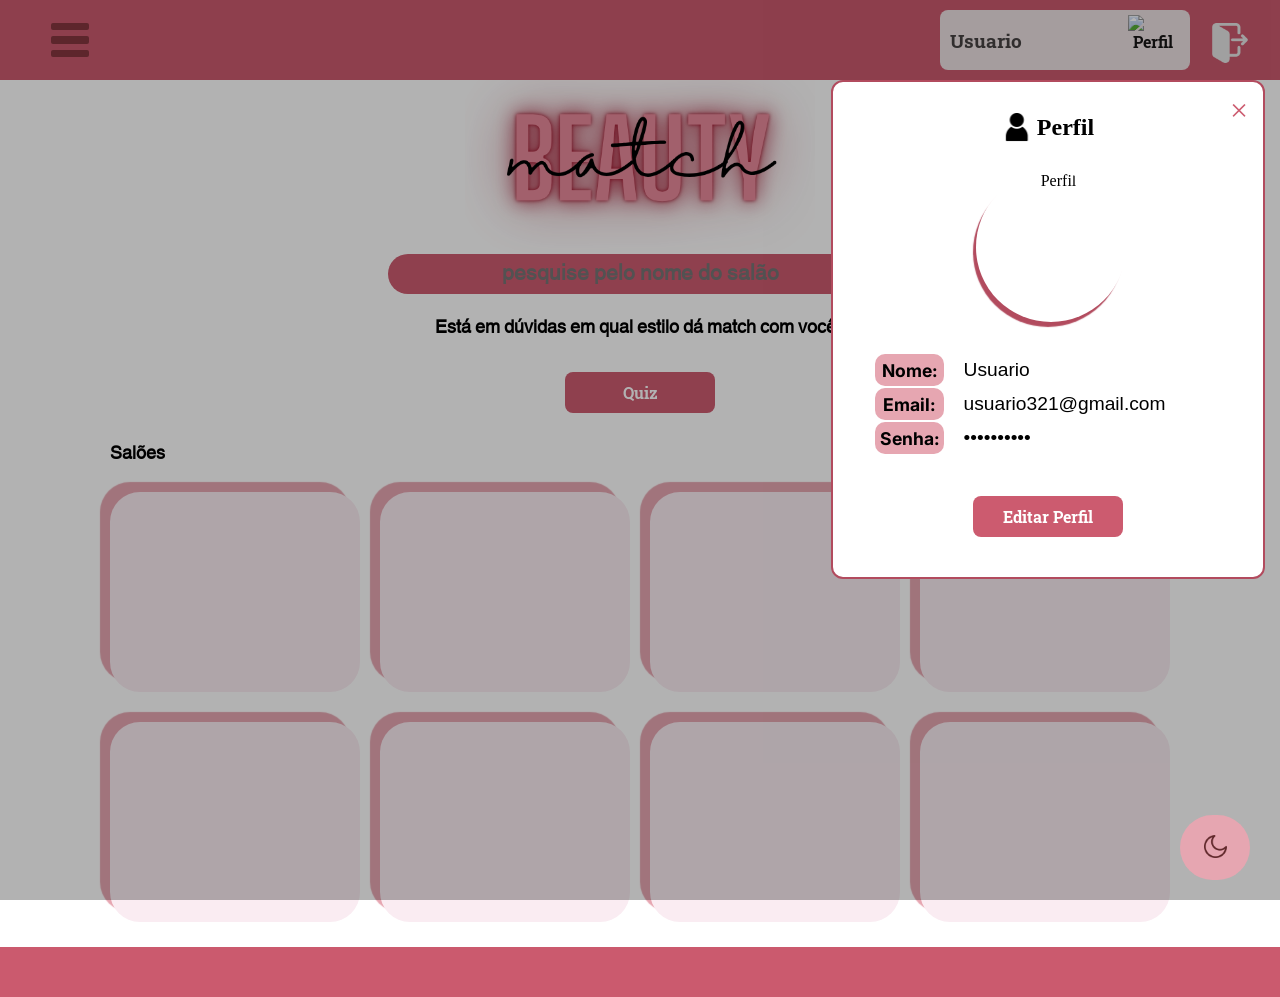
==== src/main/resources/static/index_logado.html @ 66d69ebe "Organizando hyperlinks" ====
<!DOCTYPE html>
<html lang="en">
<head>
    <meta charset="UTF-8">
    <meta name="viewport" content="width=device-width, initial-scale=1.0">
    <title>Beauty Match - Home</title>
    <link rel="stylesheet" href="css/main.css">
    <link rel="stylesheet" href="css/index.css">
    <link rel="stylesheet" href="css/index_logado.css">
    <link rel="stylesheet" href="css/darkmode.css">
    <link rel="preconnect" href="https://fonts.googleapis.com">
    <link rel="preconnect" href="https://fonts.gstatic.com" crossorigin>
    <link href="https://fonts.googleapis.com/css2?family=Inter:ital,opsz,wght@0,14..32,100..900;1,14..32,100..900&family=Roboto+Slab:wght@100..900&display=swap" rel="stylesheet">
</head>
<body>
    <!--NAVBAR-->
    <nav>
        <div class="menu-icon" id="menu-icon">
            <div class="bar"></div>
            <div class="bar"></div>
            <div class="bar"></div>
        </div>
        <div class="menu" id="menu">
            <ul>
                <li><a class="menu-botao" href="">Salões</a></li>
                <li><a class="menu-botao" href="">Agendamentos</a></li>
                <li><a class="menu-botao" href="pages/favoritos.html">Favoritos</a></li>
                <li><a class="menu-botao" href="">Historico</a></li>
                <li><a class="menu-botao" href="pages/quiz.html">Quiz</a></li>
                <li><a class="menu-botao" id="logout-botao" href="">LOG OUT</a></li>
            </ul>
        </div>
            <div class="button-container" id="button-index">
                <!-- Perfil do usuário Cadastrado-->
                <div class="perfil">
                    <a class="botao_logado" href="">
                        <input type="text" value="Usuario" readonly>
                        <img class="perfil-img" src="images/user.png" alt="Perfil">
                    </a>
                    <!-- Modal de perfil do usuário -->
                    <div id="modal-perfil" class="modal-perfil">
                        <div class="modal-conteudo">
                            <span class="fechar-modal" id="fechar-modal">&times;</span>
                            <div class="titulo-modal">
                                <img src="images/usuario.png">
                                <h2>Perfil</h2>
                            </div>
                            <div class="img-modal">
                                <img class="perfil-img" id="foto-perfil" src="images/user.png" alt="Perfil">
                            </div>
                            <div class="dados-modal">
                                <table>
                                <tr>
                                    <td class="label">Nome:</td>
                                    <td><input type="text" value="Usuario" readonly></td>
                                </tr>
                                <tr>
                                    <td class="label">Email:</td>
                                    <td><input type="email" value="usuario321@gmail.com" readonly></td>
                                </tr>
                                <tr>
                                    <td class="label">Senha:</td>
                                    <td><input type="password" value="usuario123" readonly></td>
                                </tr>
                                </table>
                            </div>
                            <button id="editar-perfil">Editar Perfil</button>
                        </div>
                    </div>
                    <a href=""><img class="logout-img" src="images/logout.png"></a>
                </div>
            </div>
    </nav>

    <!--MAIN-->
    <main>
        <div class="container">
            <img src="images/logo.png" alt="Beauty Match Logo" class="logo">
            <input type="text" class="search-bar" placeholder="pesquise pelo nome do salão">
            <p>Está em dúvidas em qual estilo dá match com você?</p>
            <a class="botao" href="pages/quiz.html">Quiz</a>
        </div>
        
        <div class="topico">
            <p>Salões</p>
        </div>
        <div class="container" id="carrossel-container">
            <div class="card"></div>
            <div class="card"></div>
            <div class="card"></div>
            <div class="card"></div>
        </div>
        <div class="container" id="carrossel-container">
            <div class="card"></div>
            <div class="card"></div>
            <div class="card"></div>
            <div class="card"></div>
        </div>
    </main>
    
    <a class="botao" id="darkmode-botao" href=""><div class="darkmode"><img src="images/dark.png"></div></a>
    <!--FOOTER-->
    <footer></footer>

    <!--SCRIPT JS-->
    <script src="js/darkmode.js"></script>
    <script src="js/menu_navbar.js"></script>
    <script src="js/perfil_usuario.js"></script>
</body>
</html>
---- src/main/resources/static/css/main.css ----
body { 
    margin: 0;
    padding: 0;
}

@font-face {
    font-family: HelveticaWorld;
    src: url(../fonts/HelveticaWorld-Regular.ttf);
}
/*Navbar*/
nav {
    width: 100%;
    height: 80px;
    display: flex;
    align-items: center;
    justify-content: space-between;
    position: fixed;
    z-index: 1000;
    padding: 0 50px;
    background-color: #CB5A6E;
}
/*Icone Menu do Navbar*/
nav .menu-icon {
    width: 40px;
    height: 40px;
    display: flex;
    flex-direction: column;
    justify-content: center;
    align-items: center;
    cursor: pointer;
    z-index: 1001;
}
.menu-icon {
    display: flex;
    flex-direction: column;
    justify-content: center;
    align-items: center;
    width: 40px;
    height: 40px;
    cursor: pointer;
}
.menu-icon .bar{
    width: 38px;
    height: 10px;
    background-color: #85373F;
    margin: 3px 0;
    border-radius: 2px;
    transition: transform 0.3s;
}
.menu-icon.active .bar {
    box-shadow: -15px 0px 1px #dda0ac;
    transform: translateX(10px);
    transition: box-shadow 0.2s, transform 0.3s;
}

/*Icone Home do Navbar*/
nav .home-icon img {
    width: 40px;
    height: 40px;
    opacity: 0.6;
}
nav .home-icon img:hover {
    width: 43px;
    height: 45px;
    cursor: pointer;
    opacity: 0.7;
}

/*Menu do Navbar*/
nav .menu { 
    display: none;
    position: fixed;
    top: 80px;
    left: 0;
    width: 250px;
    background-color: #E6A6B1;
    height: 100%;
    padding: 10px;
    font-size: 1.3em;
    z-index: 900;
    transition: opacity 0.3s;
}
nav .menu ul {
    list-style: none;
    padding: 0;
}
nav .menu ul li {
    margin: 10px 0;
}
nav .menu ul li a {    
    display: flex;
    justify-content: center;
    font-family: HelveticaWorld, sans-serif;
    text-decoration: none;
    text-align: center;
    font-size: 1em;
    font-weight: 900;
    padding: 5px;
    color: #CC5B6F;
    background-color: white;
    border-radius: 35px;
}  
nav .menu ul li a:hover {
    color: white;
    background-color: #CB5A6E;
    transition: background-color 0.3s ease;
}
#logout-botao{
    color: white;
    background-color: #85373F;
    font-weight: bolder;
    font-size: 0.8em;
    padding: 10px;
}
#logout-botao:hover{
    color: white;
    background-color: #CB5A6E;
    transition: background-color 0.3s ease;
}
nav .menu li img{
    width: 50px;
    height: 50px;
    margin-right: 10px;
    vertical-align: middle;
}

.botao{
    width: 150px;
    background-color: #cc5b6f;
    color: rgba(0, 0, 0, 0.7);
    font-family: 'Roboto Slab', sans-serif;
    font-size: 1em;
    font-weight: bold;
    padding: 10px 0px;
    border-radius: 8px;
    text-align: center;
    text-decoration: none;
    display: inline-block;
    margin: 10px 0px;
    border: none;

} .botao:hover{
    cursor: pointer;
    background-color: #b24b5e;
    font-size: 1.1em;
    box-shadow: 0 5px 10px #E6A6B1;
} 

#button-index{
    margin: 0px 80px;
}
#button-index .botao{
    width: 150px;
    background-color: #E6A6B1;
    margin: 0px 10px;
} #button-index .botao:hover{
    background-color: #ffffff;
    color: #cc5b6f;
    font-size: 1.1em;
    box-shadow: 0 5px 10px #E6A6B1;
}

#darkmode-botao{
    width: 70px;
    height: 45px;
    background-color: #E6A6B1;
    color: rgba(0, 0, 0, 0.7);
    border-radius: 100px;
    display: inline-block;
    margin: 10px 0px;
    border: none;
    z-index: 1000;
    position: fixed;
    right: 30px;
    bottom: 10px;
}
.darkmode img {
    padding: 10px;
    width: 23px;
    height: 23px;
    filter: invert(18%) sepia(32%) saturate(1172%) hue-rotate(308deg) brightness(92%) contrast(92%);
}

/*Main*/
main{
    display: flex;
    justify-content: center;
    align-items: center;
    min-height: 100vh;
}

/*Footer*/
footer{
    width: 100%;
    height: 50px;
    background-color: #CB5A6E;
}


/*Darkmode*/
body.dark-mode {
  background-color: #313131;
  color: white;
  transition: 0.3s;
}

body.dark-mode nav{
  background-color: #632b36;
}

body.dark-mode nav .home-icon img {
  opacity: 0.8;
}

body.dark-mode #button-index .botao{
    background-color: #884b55;
    color: white;
}

body.dark-mode #button-index .botao:hover{
    box-shadow: 0 5px 10px #4e222a;
    color: #4e222a;
}

body.dark-mode .darkmode img{
    filter: invert(1);
}
body.dark-mode .menu-icon .bar{
  background-color: #ffffff;
}

body.dark-mode 
.menu-icon.active .bar {
    box-shadow: -15px 0px 1px #E6A6B1;
}
---- src/main/resources/static/css/index.css ----
main{
    flex-direction: column;
}
.topico{
    display: flex;
    width: 1100px;;
}
.topico p{
    padding: 0 0 0 20px;
}

.container{
    width: 500px;
    height: 350px;
    border-radius: 20px;
    display: flex;
    flex-direction: column;
    align-items: center;
    justify-content: center;
    text-align: center;
    margin-top: 70px;
}
.container input {
    width: 100%;
    height: 200px;
    border: none;
    border-radius: 30px;
    text-align: center;
    font-family: HelveticaWorld;
    font-weight: bold;
    font-size: 1.3rem;
    background-color: #CC5B6F;
    color: white;
}
.container input:hover{
    cursor: pointer;
    box-shadow: 0 3px 10px #E6A6B1;
}
.botao{
    color: white;
}
.botao:hover{
    font-size: 1em;
}

.container img{
    width: 350px;
    height: 200px;
}

.container p, .topico p {
    font-family: HelveticaWorld;
    font-size: 1.1rem;
    font-weight: bold;
}

#carrossel-container{
    margin: 0 0 20px 0;
    width: 1100px;
    height: 210px;
    flex-direction: row;
}

.card {
    min-width: 250px;
    min-height: 200px;
    margin: 10px 10px 10px 10px;
    border-radius: 30px;
    box-shadow: -10px -10px 1px #E6A6B1;
    background-color: #FAECF2;
}

.card:hover, .botao:hover, .container input:hover{
    cursor: pointer;
    transform: scale(1.03);
    transition: all 0.2s;
}
---- src/main/resources/static/css/index_logado.css ----
/*Logado*/


nav .perfil {
    display: flex;
    align-items: center;
    justify-content: center;
}

nav .botao_logado{
    width: 250px;
    height: 40px;
    background-color: #f1ebebee;
    color: rgba(0, 0, 0, 0.9);
    font-family: 'Roboto Slab', sans-serif;
    font-size: 1em;
    font-weight: bold;
    padding: 10px 0px;
    border-radius: 8px;
    text-align: center;
    text-decoration: none;
    display: inline-block;
    margin: 10px 0px;
    border: none;
    display: flex;
    align-items: center;
    justify-content: left;
    

} nav .botao_logado:hover{
    cursor: pointer;
    background-color: #fffefe;
    transform: scale(1.03);
    transition: all 0.2s;
} 

nav .botao_logado input {
    width: 65%;
    height: 30px;
    background-color: transparent;
    color: rgba(0, 0, 0, 0.7);
    font-family: 'Roboto Slab', sans-serif;
    font-size: 1.2em;
    font-weight: bold;
    outline: none;
    border: none;
    padding: 0 10px;
}

nav .perfil img.logout-img {
    width: 40px;
    height: 40px;
    filter: invert(0.9);
    margin: 10px 0 0 20px;
} 

nav .perfil img.perfil-img {
    filter: none;
    width: 50px;
    height: 50px;
    margin-left: 5px;
}

nav .perfil img.perfil-img:hover {
    transform: scale(1.03);
    transition: all 0.2s;
}

nav .perfil img.logout-img:hover {
    transform: scale(1.09);
    transition: all 0.2s;
    filter: invert(1);
}

/* Modal de perfil */
.modal-perfil {
    display: none;
    position: fixed;
    z-index: 2000;
    top: 0;
    left: 0;
    width: 100vw;
    height: 100vh;
    background: rgba(0,0,0,0.3); 
    display: flex;
    justify-content: flex-end; 
    align-items: flex-start;   
    text-align: center;
}

.fechar-modal {
    position: absolute;
    top: 10px; right: 15px;
    font-size: 2em;
    color: #cc5b6f;
    cursor: pointer;
}

.modal-perfil .modal-conteudo {
    padding: 30px 40px;
    min-width: 320px;
    position: relative;
    margin: 80px 15px 0 0;
    color: black ;
    background: #fff;
    border: 2px solid #B24B5E;
    border-radius: 12px;
}

.modal-conteudo .titulo-modal {
    display: flex;
    align-items: center;
    justify-content: center;
    margin: 0 50px 30px 0;
} 

.titulo-modal h2 {
    font-size: 1.5em;
    margin: 0;
    padding: 0;
    /*color: #B24B5E;*/
    color: black;
}

.titulo-modal img{
    width: 30px;
    height: 30px;
    margin: 0 5px 0 50px;
} 

.img-modal{
    display: flex;
    align-items: center;
    justify-content: center;
}

.img-modal #foto-perfil{
    width: 150px;
    height: 150px;
    border-radius: 80px;
    box-shadow: -3px 5px 1px #B24B5E;
}

.dados-modal table{
    width: 350px;
    margin: 30px 0;
}

.dados-modal tr:hover{
    cursor: pointer;
    transform: scale(1.02);
    transition: all 0.2s;
}
.dados-modal .label{
    text-align: center;
    font-size: 1.1em;
    background-color: #E6A6B1;
    color: black;
    font-weight: bold;
    border-radius: 10px;
    height: 30px;
    font-family: 'Inter', sans-serif;
}

.dados-modal input{
    font-size: 1.2em;
    border: none;
    outline: none;
    text-align: left;
    background-color: transparent;
}

#editar-perfil{
    width: 150px;
    background-color: #cc5b6f;
    color: white;
    font-family: 'Roboto Slab', sans-serif;
    font-size: 1em;
    font-weight: bold;
    padding: 10px 0px;
    border-radius: 8px;
    text-align: center;
    text-decoration: none;
    display: inline-block;
    margin: 10px 0px;
    border: none;
}

#editar-perfil:hover{
    cursor: pointer;
    background-color: #B24B5E;
    transform: scale(1.04);
    transition: all 0.2s;
}
---- src/main/resources/static/css/darkmode.css ----
body.dark-mode nav{
  background-color: #632b36;
}

body.dark-mode {
  background-color: #313131;
  color: white;
  transition: 0.3s;
}

body.dark-mode nav .home-icon img {
  opacity: 0.8;
}

body.dark-mode .menu-icon .bar{
  background-color: #ffffff;
}

body.dark-mode .menu-icon.active .bar {
    box-shadow: -15px 0px 1px #E6A6B1;
}

body.dark-mode #editar-perfil{
  background-color: #833a48;
  color: white;
}

body.dark-mode #button-index .botao{
  background-color: #E6A6B1;
  color: white;
}

body.dark-mode #button-index .botao:hover{
    box-shadow: 0 5px 10px #4e222a;
    color: #ffffff;
}

body.dark-mode .darkmode img{
    filter: invert(1);
}

body.dark-mode footer {
  background-color: #632b36;
}

/*Index_lodago*/
body.dark-mode .modal-perfil .modal-conteudo {
  background-color: #313131;
  color: white;
  border: 2px solid #632b36;
}


body.dark-mode .dados-modal input{
  color: white;
}

body.dark-mode .dados-modal .label{
  background-color: #884b55; 
  color: white;
}

body.dark-mode .titulo-modal h2{
    filter: invert(1);
}
body.dark-mode .titulo-modal img{
    filter: invert(1);
}
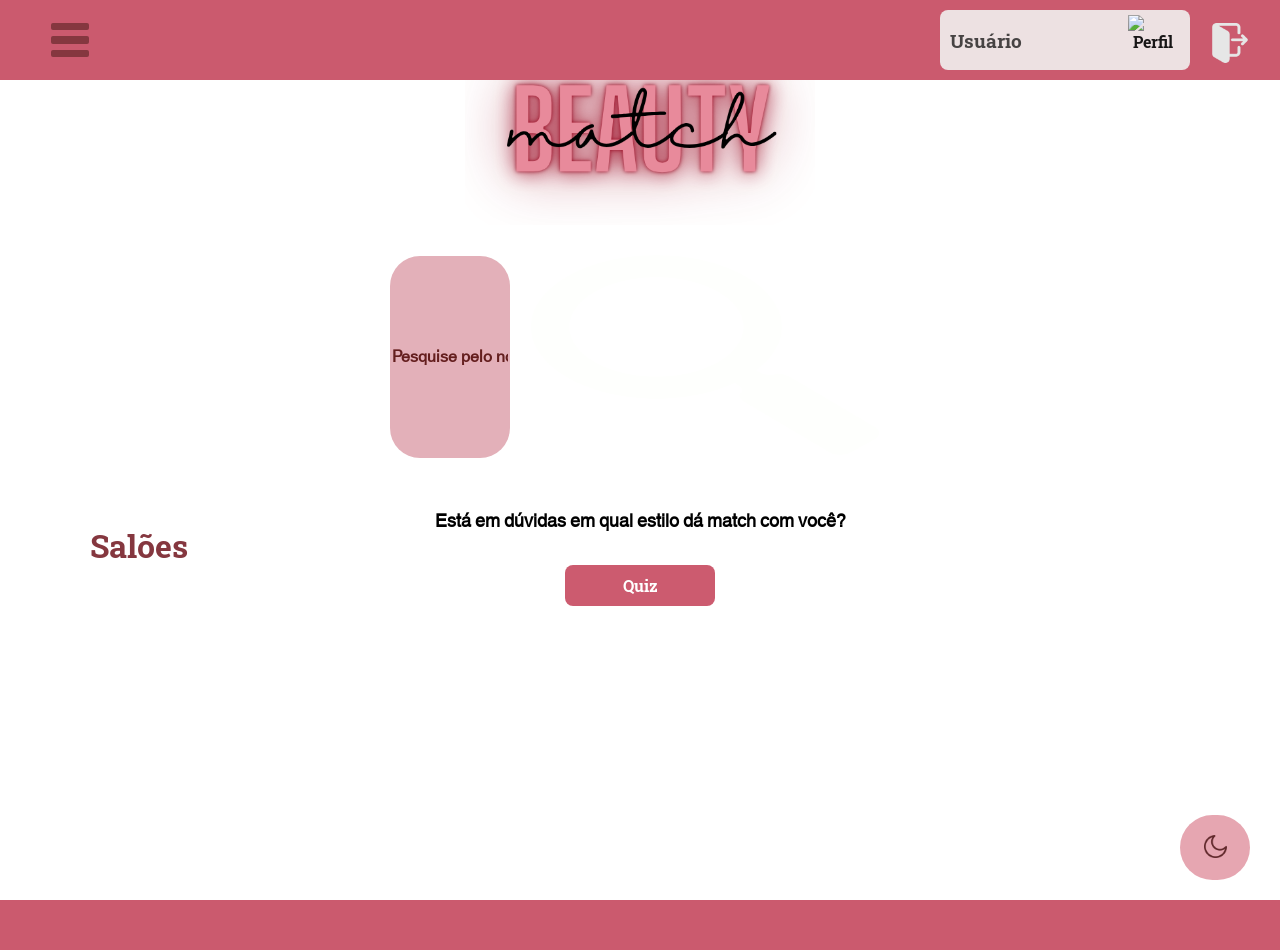
==== commit e8167916: "integração do front-end do cadastro com a API." ====
--- a/src/main/resources/static/index_logado.html
+++ b/src/main/resources/static/index_logado.html
@@ -22,79 +22,78 @@
         </div>
         <div class="menu" id="menu">
             <ul>
-                <li><a class="menu-botao" href="">Salões</a></li>
-                <li><a class="menu-botao" href="">Agendamentos</a></li>
+                <li><a class="menu-botao" href="#saloes">Salões</a></li>
+                <li><a class="menu-botao" href="#agendamentos">Agendamentos</a></li>
                 <li><a class="menu-botao" href="pages/favoritos.html">Favoritos</a></li>
-                <li><a class="menu-botao" href="">Historico</a></li>
+                <li><a class="menu-botao" href="#historico">Histórico</a></li>
                 <li><a class="menu-botao" href="pages/quiz.html">Quiz</a></li>
-                <li><a class="menu-botao" id="logout-botao" href="">LOG OUT</a></li>
+                <li><a class="menu-botao" id="logout-botao" href="#" onclick="authService.logout()">LOG OUT</a></li>
             </ul>
         </div>
-            <div class="button-container" id="button-index">
-                <!-- Perfil do usuário Cadastrado-->
-                <div class="perfil">
-                    <a class="botao_logado" href="">
-                        <input type="text" value="Usuario" readonly>
-                        <img class="perfil-img" src="images/user.png" alt="Perfil">
-                    </a>
-                    <!-- Modal de perfil do usuário -->
-                    <div id="modal-perfil" class="modal-perfil">
-                        <div class="modal-conteudo">
-                            <span class="fechar-modal" id="fechar-modal">&times;</span>
-                            <div class="titulo-modal">
-                                <img src="images/usuario.png">
-                                <h2>Perfil</h2>
-                            </div>
-                            <div class="img-modal">
-                                <img class="perfil-img" id="foto-perfil" src="images/user.png" alt="Perfil">
-                            </div>
-                            <div class="dados-modal">
-                                <table>
-                                <tr>
-                                    <td class="label">Nome:</td>
-                                    <td><input type="text" value="Usuario" readonly></td>
-                                </tr>
-                                <tr>
-                                    <td class="label">Email:</td>
-                                    <td><input type="email" value="usuario321@gmail.com" readonly></td>
-                                </tr>
-                                <tr>
-                                    <td class="label">Senha:</td>
-                                    <td><input type="password" value="usuario123" readonly></td>
-                                </tr>
-                                </table>
-                            </div>
-                            <button id="editar-perfil">Editar Perfil</button>
+        <div class="button-container" id="button-index">
+            <!-- Perfil do usuário Cadastrado-->
+            <div class="perfil">
+                <a class="botao_logado" href="#" onclick="abrirModalPerfil()">
+                    <input type="text" id="username-display" value="Usuário" readonly>
+                    <img class="perfil-img" src="images/user.png" alt="Perfil">
+                </a>
+                <!-- Modal de perfil do usuário -->
+                <div id="modal-perfil" class="modal-perfil">
+                    <div class="modal-conteudo">
+                        <span class="fechar-modal" id="fechar-modal" onclick="fecharModalPerfil()">&times;</span>
+                        <div class="titulo-modal">
+                            <img src="images/usuario.png">
+                            <h2>Perfil</h2>
                         </div>
+                        <div class="img-modal">
+                            <img class="perfil-img" id="foto-perfil" src="images/user.png" alt="Perfil">
+                        </div>
+                        <div class="dados-modal">
+                            <table>
+                            <tr>
+                                <td class="label">Nome:</td>
+                                <td><input type="text" id="nome-perfil" value="Usuário" readonly></td>
+                            </tr>
+                            <tr>
+                                <td class="label">Email:</td>
+                                <td><input type="email" id="email-perfil" value="usuario@email.com" readonly></td>
+                            </tr>
+                            <tr>
+                                <td class="label">Usuário:</td>
+                                <td><input type="text" id="username-perfil" value="usuario" readonly></td>
+                            </tr>
+                            </table>
+                        </div>
+                        <button id="editar-perfil" onclick="editarPerfil()">Editar Perfil</button>
+                        <button id="salvar-perfil" onclick="salvarPerfil()" style="display: none;">Salvar</button>
+                        <button id="cancelar-perfil" onclick="cancelarEdicao()" style="display: none;">Cancelar</button>
                     </div>
-                    <a href=""><img class="logout-img" src="images/logout.png"></a>
                 </div>
+                <a href="#" onclick="authService.logout()"><img class="logout-img" src="images/logout.png"></a>
             </div>
+        </div>
     </nav>
 
     <!--MAIN-->
     <main>
         <div class="container">
             <img src="images/logo.png" alt="Beauty Match Logo" class="logo">
-            <input type="text" class="search-bar" placeholder="pesquise pelo nome do salão">
+            <div class="search-container">
+                <input type="text" class="search-bar" id="searchBar" placeholder="Pesquise pelo nome do salão">
+                <button class="search-button" onclick="realizarBusca()">
+                    <img src="images/pesquisa-de-lupa.png" alt="Buscar" class="search-icon">
+                </button>
+            </div>
             <p>Está em dúvidas em qual estilo dá match com você?</p>
             <a class="botao" href="pages/quiz.html">Quiz</a>
         </div>
         
         <div class="topico">
-            <p>Salões</p>
-        </div>
+            <h1>Salões</h1>
+        </div>
+        
         <div class="container" id="carrossel-container">
-            <div class="card"></div>
-            <div class="card"></div>
-            <div class="card"></div>
-            <div class="card"></div>
-        </div>
-        <div class="container" id="carrossel-container">
-            <div class="card"></div>
-            <div class="card"></div>
-            <div class="card"></div>
-            <div class="card"></div>
+            <!-- Salões serão carregados dinamicamente aqui -->
         </div>
     </main>
     
@@ -103,9 +102,248 @@
     <footer></footer>
 
     <!--SCRIPT JS-->
+    <script src="js/auth.js"></script>
+    <script src="js/saloes.js"></script>
+    <script src="js/agendamentos.js"></script>
     <script src="js/darkmode.js"></script>
     <script src="js/menu_navbar.js"></script>
-    <script src="js/perfil_usuario.js"></script>
+    <script>
+        // Verificar autenticação ao carregar a página
+        document.addEventListener('DOMContentLoaded', function() {
+            if (!authService.isAuthenticated()) {
+                window.location.href = '/pages/login.html';
+                return;
+            }
+            
+            // Carregar dados do usuário
+            carregarDadosUsuario();
+            
+            // Carregar salões
+            salaoUI.renderizarSaloes('carrossel-container');
+        });
+
+        // Carregar dados do usuário logado
+        function carregarDadosUsuario() {
+            const user = authService.getCurrentUser();
+            if (user) {
+                // Atualizar display do username
+                document.getElementById('username-display').value = user.username || 'Usuário';
+                document.getElementById('nome-perfil').value = user.nome || user.username || 'Usuário';
+                document.getElementById('email-perfil').value = user.email || 'usuario@email.com';
+                document.getElementById('username-perfil').value = user.username || 'usuario';
+            }
+        }
+
+        // Função para realizar busca
+        async function realizarBusca() {
+            const searchTerm = document.getElementById('searchBar').value.trim();
+            const container = document.getElementById('carrossel-container');
+            
+            if (!searchTerm) {
+                // Se não há termo de busca, mostrar todos os salões
+                await salaoUI.renderizarSaloes('carrossel-container');
+                return;
+            }
+            
+            try {
+                container.innerHTML = '<div class="loading">Buscando salões...</div>';
+                
+                const saloesFiltrados = await salaoUI.buscarSaloes(searchTerm);
+                
+                if (saloesFiltrados.length === 0) {
+                    container.innerHTML = '<div class="no-data">Nenhum salão encontrado para "' + searchTerm + '".</div>';
+                    return;
+                }
+                
+                const saloesHTML = saloesFiltrados.map(salao => salaoUI.criarCardSalao(salao)).join('');
+                container.innerHTML = saloesHTML;
+                
+            } catch (error) {
+                container.innerHTML = '<div class="error">Erro na busca. Tente novamente.</div>';
+                console.error('Erro na busca:', error);
+            }
+        }
+
+        // Busca em tempo real (debounced)
+        let searchTimeout;
+        document.getElementById('searchBar').addEventListener('input', function() {
+            clearTimeout(searchTimeout);
+            searchTimeout = setTimeout(realizarBusca, 500);
+        });
+
+        // Funções do modal de perfil
+        function abrirModalPerfil() {
+            document.getElementById('modal-perfil').style.display = 'block';
+        }
+
+        function fecharModalPerfil() {
+            document.getElementById('modal-perfil').style.display = 'none';
+        }
+
+        function editarPerfil() {
+            // Habilitar edição dos campos
+            document.getElementById('nome-perfil').readOnly = false;
+            document.getElementById('email-perfil').readOnly = false;
+            
+            // Mostrar botões de salvar/cancelar
+            document.getElementById('editar-perfil').style.display = 'none';
+            document.getElementById('salvar-perfil').style.display = 'inline-block';
+            document.getElementById('cancelar-perfil').style.display = 'inline-block';
+        }
+
+        function salvarPerfil() {
+            // Aqui você implementaria a lógica para salvar as alterações
+            alert('Funcionalidade de edição de perfil será implementada em breve!');
+            cancelarEdicao();
+        }
+
+        function cancelarEdicao() {
+            // Desabilitar edição dos campos
+            document.getElementById('nome-perfil').readOnly = true;
+            document.getElementById('email-perfil').readOnly = true;
+            
+            // Restaurar valores originais
+            carregarDadosUsuario();
+            
+            // Esconder botões de salvar/cancelar
+            document.getElementById('editar-perfil').style.display = 'inline-block';
+            document.getElementById('salvar-perfil').style.display = 'none';
+            document.getElementById('cancelar-perfil').style.display = 'none';
+        }
+
+        // Fechar modal quando clicar fora dele
+        window.onclick = function(event) {
+            const modal = document.getElementById('modal-perfil');
+            if (event.target === modal) {
+                fecharModalPerfil();
+            }
+        }
+    </script>
+    
+    <style>
+        .search-container {
+            display: flex;
+            align-items: center;
+            gap: 10px;
+            margin: 20px 0;
+        }
+        
+        .search-button {
+            background: none;
+            border: none;
+            cursor: pointer;
+            padding: 10px;
+            border-radius: 5px;
+            transition: background-color 0.3s;
+        }
+        
+        .search-button:hover {
+            background-color: rgba(255, 255, 255, 0.1);
+        }
+        
+        .search-icon {
+            width: 20px;
+            height: 20px;
+            filter: invert(1);
+        }
+        
+        .loading, .no-data, .error {
+            text-align: center;
+            padding: 40px;
+            font-size: 18px;
+            color: #666;
+        }
+        
+        .error {
+            color: #d32f2f;
+        }
+        
+        .salao-card {
+            background: white;
+            border-radius: 10px;
+            box-shadow: 0 2px 10px rgba(0,0,0,0.1);
+            margin: 10px;
+            overflow: hidden;
+            transition: transform 0.3s, box-shadow 0.3s;
+        }
+        
+        .salao-card:hover {
+            transform: translateY(-5px);
+            box-shadow: 0 5px 20px rgba(0,0,0,0.15);
+        }
+        
+        .card-header {
+            padding: 15px;
+            background: linear-gradient(135deg, #667eea 0%, #764ba2 100%);
+            color: white;
+        }
+        
+        .card-header h3 {
+            margin: 0 0 10px 0;
+            font-size: 18px;
+        }
+        
+        .salao-rating {
+            display: flex;
+            align-items: center;
+            gap: 5px;
+        }
+        
+        .stars {
+            color: #ffd700;
+        }
+        
+        .card-body {
+            padding: 15px;
+        }
+        
+        .salao-description {
+            color: #666;
+            margin-bottom: 15px;
+            line-height: 1.5;
+        }
+        
+        .salao-info {
+            margin-bottom: 15px;
+        }
+        
+        .info-item {
+            display: flex;
+            align-items: center;
+            gap: 8px;
+            margin-bottom: 8px;
+            font-size: 14px;
+        }
+        
+        .info-icon {
+            width: 16px;
+            height: 16px;
+            filter: invert(0.5);
+        }
+        
+        .salao-horario {
+            font-size: 14px;
+            color: #666;
+        }
+        
+        .card-footer {
+            padding: 15px;
+            display: flex;
+            gap: 10px;
+            justify-content: space-between;
+        }
+        
+        .btn-primary {
+            background: linear-gradient(135deg, #667eea 0%, #764ba2 100%);
+            color: white;
+        }
+        
+        .btn-secondary {
+            background: #f5f5f5;
+            color: #333;
+            border: 1px solid #ddd;
+        }
+    </style>
 </body>
 </html>
 
--- a/src/main/resources/static/css/main.css
+++ b/src/main/resources/static/css/main.css
@@ -160,6 +160,7 @@
     box-shadow: 0 5px 10px #E6A6B1;
 }
 
+
 #darkmode-botao{
     width: 70px;
     height: 45px;
@@ -195,41 +196,3 @@
     height: 50px;
     background-color: #CB5A6E;
 }
-
-
-/*Darkmode*/
-body.dark-mode {
-  background-color: #313131;
-  color: white;
-  transition: 0.3s;
-}
-
-body.dark-mode nav{
-  background-color: #632b36;
-}
-
-body.dark-mode nav .home-icon img {
-  opacity: 0.8;
-}
-
-body.dark-mode #button-index .botao{
-    background-color: #884b55;
-    color: white;
-}
-
-body.dark-mode #button-index .botao:hover{
-    box-shadow: 0 5px 10px #4e222a;
-    color: #4e222a;
-}
-
-body.dark-mode .darkmode img{
-    filter: invert(1);
-}
-body.dark-mode .menu-icon .bar{
-  background-color: #ffffff;
-}
-
-body.dark-mode 
-.menu-icon.active .bar {
-    box-shadow: -15px 0px 1px #E6A6B1;
-}
--- a/src/main/resources/static/css/index.css
+++ b/src/main/resources/static/css/index.css
@@ -4,6 +4,8 @@
 .topico{
     display: flex;
     width: 1100px;;
+    font-family: 'Roboto Slab', sans-serif;
+    color: #85373f;
 }
 .topico p{
     padding: 0 0 0 20px;
@@ -19,18 +21,24 @@
     justify-content: center;
     text-align: center;
     margin-top: 70px;
+
 }
 .container input {
     width: 100%;
     height: 200px;
-    border: none;
+    border: none ;
     border-radius: 30px;
+    border-color: #9d7175;
     text-align: center;
     font-family: HelveticaWorld;
     font-weight: bold;
-    font-size: 1.3rem;
-    background-color: #CC5B6F;
-    color: white;
+    font-size: 1rem;
+    background-color: #e3b0b9;
+
+}
+.container input::placeholder {
+    opacity: 1;
+    color: rgb(100, 30, 30);
 }
 .container input:hover{
     cursor: pointer;
@@ -75,4 +83,3 @@
     transform: scale(1.03);
     transition: all 0.2s;
 }
-
--- a/src/main/resources/static/css/index_logado.css
+++ b/src/main/resources/static/css/index_logado.css
@@ -1,4 +1,3 @@
-
 /*Logado*/
 
 
@@ -83,7 +82,6 @@
     width: 100vw;
     height: 100vh;
     background: rgba(0,0,0,0.3); 
-    display: flex;
     justify-content: flex-end; 
     align-items: flex-start;   
     text-align: center;
@@ -192,4 +190,40 @@
     background-color: #B24B5E;
     transform: scale(1.04);
     transition: all 0.2s;
+}
+
+#salvar-perfil, #cancelar-perfil {
+    width: 120px;
+    font-family: 'Roboto Slab', sans-serif;
+    font-size: 1em;
+    font-weight: bold;
+    padding: 10px 0px;
+    border-radius: 8px;
+    text-align: center;
+    text-decoration: none;
+    display: inline-block;
+    margin: 10px 5px;
+    border: none;
+    cursor: pointer;
+    transition: all 0.2s;
+}
+
+#salvar-perfil {
+    background-color: #28a745;
+    color: white;
+}
+
+#salvar-perfil:hover {
+    background-color: #218838;
+    transform: scale(1.04);
+}
+
+#cancelar-perfil {
+    background-color: #6c757d;
+    color: white;
+}
+
+#cancelar-perfil:hover {
+    background-color: #5a6268;
+    transform: scale(1.04);
 }
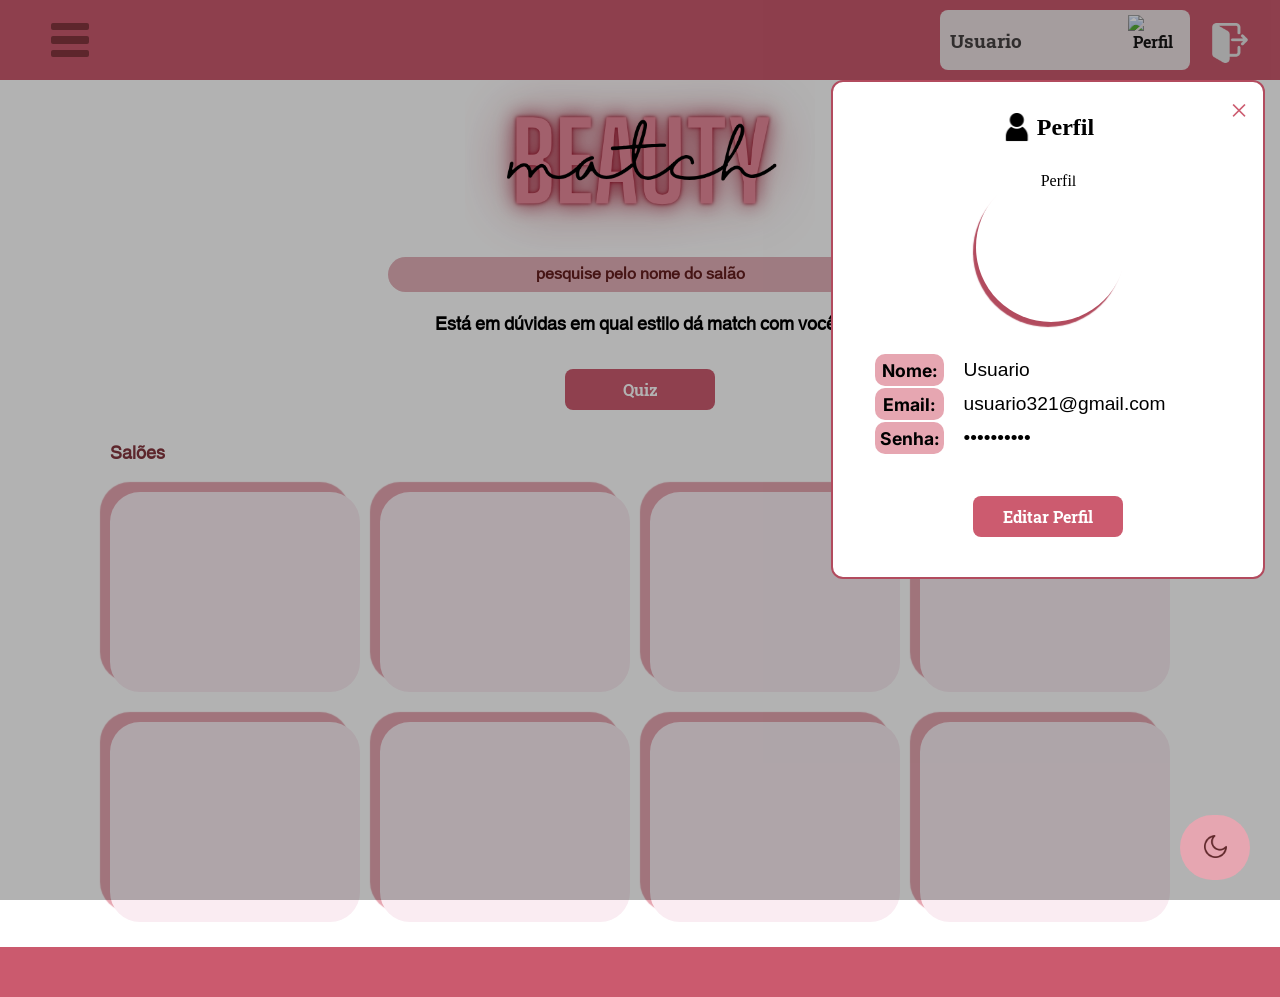
==== commit e7998540: "Revert "integração do front-end do cadastro com a API." This reverts commit e8167916f46e748a0781b369" ====
--- a/src/main/resources/static/index_logado.html
+++ b/src/main/resources/static/index_logado.html
@@ -22,78 +22,79 @@
         </div>
         <div class="menu" id="menu">
             <ul>
-                <li><a class="menu-botao" href="#saloes">Salões</a></li>
-                <li><a class="menu-botao" href="#agendamentos">Agendamentos</a></li>
+                <li><a class="menu-botao" href="">Salões</a></li>
+                <li><a class="menu-botao" href="">Agendamentos</a></li>
                 <li><a class="menu-botao" href="pages/favoritos.html">Favoritos</a></li>
-                <li><a class="menu-botao" href="#historico">Histórico</a></li>
+                <li><a class="menu-botao" href="">Historico</a></li>
                 <li><a class="menu-botao" href="pages/quiz.html">Quiz</a></li>
-                <li><a class="menu-botao" id="logout-botao" href="#" onclick="authService.logout()">LOG OUT</a></li>
+                <li><a class="menu-botao" id="logout-botao" href="">LOG OUT</a></li>
             </ul>
         </div>
-        <div class="button-container" id="button-index">
-            <!-- Perfil do usuário Cadastrado-->
-            <div class="perfil">
-                <a class="botao_logado" href="#" onclick="abrirModalPerfil()">
-                    <input type="text" id="username-display" value="Usuário" readonly>
-                    <img class="perfil-img" src="images/user.png" alt="Perfil">
-                </a>
-                <!-- Modal de perfil do usuário -->
-                <div id="modal-perfil" class="modal-perfil">
-                    <div class="modal-conteudo">
-                        <span class="fechar-modal" id="fechar-modal" onclick="fecharModalPerfil()">&times;</span>
-                        <div class="titulo-modal">
-                            <img src="images/usuario.png">
-                            <h2>Perfil</h2>
+            <div class="button-container" id="button-index">
+                <!-- Perfil do usuário Cadastrado-->
+                <div class="perfil">
+                    <a class="botao_logado" href="">
+                        <input type="text" value="Usuario" readonly>
+                        <img class="perfil-img" src="images/user.png" alt="Perfil">
+                    </a>
+                    <!-- Modal de perfil do usuário -->
+                    <div id="modal-perfil" class="modal-perfil">
+                        <div class="modal-conteudo">
+                            <span class="fechar-modal" id="fechar-modal">&times;</span>
+                            <div class="titulo-modal">
+                                <img src="images/usuario.png">
+                                <h2>Perfil</h2>
+                            </div>
+                            <div class="img-modal">
+                                <img class="perfil-img" id="foto-perfil" src="images/user.png" alt="Perfil">
+                            </div>
+                            <div class="dados-modal">
+                                <table>
+                                <tr>
+                                    <td class="label">Nome:</td>
+                                    <td><input type="text" value="Usuario" readonly></td>
+                                </tr>
+                                <tr>
+                                    <td class="label">Email:</td>
+                                    <td><input type="email" value="usuario321@gmail.com" readonly></td>
+                                </tr>
+                                <tr>
+                                    <td class="label">Senha:</td>
+                                    <td><input type="password" value="usuario123" readonly></td>
+                                </tr>
+                                </table>
+                            </div>
+                            <button id="editar-perfil">Editar Perfil</button>
                         </div>
-                        <div class="img-modal">
-                            <img class="perfil-img" id="foto-perfil" src="images/user.png" alt="Perfil">
-                        </div>
-                        <div class="dados-modal">
-                            <table>
-                            <tr>
-                                <td class="label">Nome:</td>
-                                <td><input type="text" id="nome-perfil" value="Usuário" readonly></td>
-                            </tr>
-                            <tr>
-                                <td class="label">Email:</td>
-                                <td><input type="email" id="email-perfil" value="usuario@email.com" readonly></td>
-                            </tr>
-                            <tr>
-                                <td class="label">Usuário:</td>
-                                <td><input type="text" id="username-perfil" value="usuario" readonly></td>
-                            </tr>
-                            </table>
-                        </div>
-                        <button id="editar-perfil" onclick="editarPerfil()">Editar Perfil</button>
-                        <button id="salvar-perfil" onclick="salvarPerfil()" style="display: none;">Salvar</button>
-                        <button id="cancelar-perfil" onclick="cancelarEdicao()" style="display: none;">Cancelar</button>
                     </div>
+                    <a href=""><img class="logout-img" src="images/logout.png"></a>
                 </div>
-                <a href="#" onclick="authService.logout()"><img class="logout-img" src="images/logout.png"></a>
             </div>
-        </div>
     </nav>
 
     <!--MAIN-->
     <main>
         <div class="container">
             <img src="images/logo.png" alt="Beauty Match Logo" class="logo">
-            <div class="search-container">
-                <input type="text" class="search-bar" id="searchBar" placeholder="Pesquise pelo nome do salão">
-                <button class="search-button" onclick="realizarBusca()">
-                    <img src="images/pesquisa-de-lupa.png" alt="Buscar" class="search-icon">
-                </button>
-            </div>
+            <input type="text" class="search-bar" placeholder="pesquise pelo nome do salão">
             <p>Está em dúvidas em qual estilo dá match com você?</p>
             <a class="botao" href="pages/quiz.html">Quiz</a>
         </div>
         
         <div class="topico">
-            <h1>Salões</h1>
+            <p>Salões</p>
         </div>
-        
         <div class="container" id="carrossel-container">
-            <!-- Salões serão carregados dinamicamente aqui -->
+            <div class="card"></div>
+            <div class="card"></div>
+            <div class="card"></div>
+            <div class="card"></div>
+        </div>
+        <div class="container" id="carrossel-container">
+            <div class="card"></div>
+            <div class="card"></div>
+            <div class="card"></div>
+            <div class="card"></div>
         </div>
     </main>
     
@@ -102,248 +103,9 @@
     <footer></footer>
 
     <!--SCRIPT JS-->
-    <script src="js/auth.js"></script>
-    <script src="js/saloes.js"></script>
-    <script src="js/agendamentos.js"></script>
     <script src="js/darkmode.js"></script>
     <script src="js/menu_navbar.js"></script>
-    <script>
-        // Verificar autenticação ao carregar a página
-        document.addEventListener('DOMContentLoaded', function() {
-            if (!authService.isAuthenticated()) {
-                window.location.href = '/pages/login.html';
-                return;
-            }
-            
-            // Carregar dados do usuário
-            carregarDadosUsuario();
-            
-            // Carregar salões
-            salaoUI.renderizarSaloes('carrossel-container');
-        });
-
-        // Carregar dados do usuário logado
-        function carregarDadosUsuario() {
-            const user = authService.getCurrentUser();
-            if (user) {
-                // Atualizar display do username
-                document.getElementById('username-display').value = user.username || 'Usuário';
-                document.getElementById('nome-perfil').value = user.nome || user.username || 'Usuário';
-                document.getElementById('email-perfil').value = user.email || 'usuario@email.com';
-                document.getElementById('username-perfil').value = user.username || 'usuario';
-            }
-        }
-
-        // Função para realizar busca
-        async function realizarBusca() {
-            const searchTerm = document.getElementById('searchBar').value.trim();
-            const container = document.getElementById('carrossel-container');
-            
-            if (!searchTerm) {
-                // Se não há termo de busca, mostrar todos os salões
-                await salaoUI.renderizarSaloes('carrossel-container');
-                return;
-            }
-            
-            try {
-                container.innerHTML = '<div class="loading">Buscando salões...</div>';
-                
-                const saloesFiltrados = await salaoUI.buscarSaloes(searchTerm);
-                
-                if (saloesFiltrados.length === 0) {
-                    container.innerHTML = '<div class="no-data">Nenhum salão encontrado para "' + searchTerm + '".</div>';
-                    return;
-                }
-                
-                const saloesHTML = saloesFiltrados.map(salao => salaoUI.criarCardSalao(salao)).join('');
-                container.innerHTML = saloesHTML;
-                
-            } catch (error) {
-                container.innerHTML = '<div class="error">Erro na busca. Tente novamente.</div>';
-                console.error('Erro na busca:', error);
-            }
-        }
-
-        // Busca em tempo real (debounced)
-        let searchTimeout;
-        document.getElementById('searchBar').addEventListener('input', function() {
-            clearTimeout(searchTimeout);
-            searchTimeout = setTimeout(realizarBusca, 500);
-        });
-
-        // Funções do modal de perfil
-        function abrirModalPerfil() {
-            document.getElementById('modal-perfil').style.display = 'block';
-        }
-
-        function fecharModalPerfil() {
-            document.getElementById('modal-perfil').style.display = 'none';
-        }
-
-        function editarPerfil() {
-            // Habilitar edição dos campos
-            document.getElementById('nome-perfil').readOnly = false;
-            document.getElementById('email-perfil').readOnly = false;
-            
-            // Mostrar botões de salvar/cancelar
-            document.getElementById('editar-perfil').style.display = 'none';
-            document.getElementById('salvar-perfil').style.display = 'inline-block';
-            document.getElementById('cancelar-perfil').style.display = 'inline-block';
-        }
-
-        function salvarPerfil() {
-            // Aqui você implementaria a lógica para salvar as alterações
-            alert('Funcionalidade de edição de perfil será implementada em breve!');
-            cancelarEdicao();
-        }
-
-        function cancelarEdicao() {
-            // Desabilitar edição dos campos
-            document.getElementById('nome-perfil').readOnly = true;
-            document.getElementById('email-perfil').readOnly = true;
-            
-            // Restaurar valores originais
-            carregarDadosUsuario();
-            
-            // Esconder botões de salvar/cancelar
-            document.getElementById('editar-perfil').style.display = 'inline-block';
-            document.getElementById('salvar-perfil').style.display = 'none';
-            document.getElementById('cancelar-perfil').style.display = 'none';
-        }
-
-        // Fechar modal quando clicar fora dele
-        window.onclick = function(event) {
-            const modal = document.getElementById('modal-perfil');
-            if (event.target === modal) {
-                fecharModalPerfil();
-            }
-        }
-    </script>
-    
-    <style>
-        .search-container {
-            display: flex;
-            align-items: center;
-            gap: 10px;
-            margin: 20px 0;
-        }
-        
-        .search-button {
-            background: none;
-            border: none;
-            cursor: pointer;
-            padding: 10px;
-            border-radius: 5px;
-            transition: background-color 0.3s;
-        }
-        
-        .search-button:hover {
-            background-color: rgba(255, 255, 255, 0.1);
-        }
-        
-        .search-icon {
-            width: 20px;
-            height: 20px;
-            filter: invert(1);
-        }
-        
-        .loading, .no-data, .error {
-            text-align: center;
-            padding: 40px;
-            font-size: 18px;
-            color: #666;
-        }
-        
-        .error {
-            color: #d32f2f;
-        }
-        
-        .salao-card {
-            background: white;
-            border-radius: 10px;
-            box-shadow: 0 2px 10px rgba(0,0,0,0.1);
-            margin: 10px;
-            overflow: hidden;
-            transition: transform 0.3s, box-shadow 0.3s;
-        }
-        
-        .salao-card:hover {
-            transform: translateY(-5px);
-            box-shadow: 0 5px 20px rgba(0,0,0,0.15);
-        }
-        
-        .card-header {
-            padding: 15px;
-            background: linear-gradient(135deg, #667eea 0%, #764ba2 100%);
-            color: white;
-        }
-        
-        .card-header h3 {
-            margin: 0 0 10px 0;
-            font-size: 18px;
-        }
-        
-        .salao-rating {
-            display: flex;
-            align-items: center;
-            gap: 5px;
-        }
-        
-        .stars {
-            color: #ffd700;
-        }
-        
-        .card-body {
-            padding: 15px;
-        }
-        
-        .salao-description {
-            color: #666;
-            margin-bottom: 15px;
-            line-height: 1.5;
-        }
-        
-        .salao-info {
-            margin-bottom: 15px;
-        }
-        
-        .info-item {
-            display: flex;
-            align-items: center;
-            gap: 8px;
-            margin-bottom: 8px;
-            font-size: 14px;
-        }
-        
-        .info-icon {
-            width: 16px;
-            height: 16px;
-            filter: invert(0.5);
-        }
-        
-        .salao-horario {
-            font-size: 14px;
-            color: #666;
-        }
-        
-        .card-footer {
-            padding: 15px;
-            display: flex;
-            gap: 10px;
-            justify-content: space-between;
-        }
-        
-        .btn-primary {
-            background: linear-gradient(135deg, #667eea 0%, #764ba2 100%);
-            color: white;
-        }
-        
-        .btn-secondary {
-            background: #f5f5f5;
-            color: #333;
-            border: 1px solid #ddd;
-        }
-    </style>
+    <script src="js/perfil_usuario.js"></script>
 </body>
 </html>
 
--- a/src/main/resources/static/css/index_logado.css
+++ b/src/main/resources/static/css/index_logado.css
@@ -1,3 +1,4 @@
+
 /*Logado*/
 
 
@@ -82,6 +83,7 @@
     width: 100vw;
     height: 100vh;
     background: rgba(0,0,0,0.3); 
+    display: flex;
     justify-content: flex-end; 
     align-items: flex-start;   
     text-align: center;
@@ -190,40 +192,4 @@
     background-color: #B24B5E;
     transform: scale(1.04);
     transition: all 0.2s;
-}
-
-#salvar-perfil, #cancelar-perfil {
-    width: 120px;
-    font-family: 'Roboto Slab', sans-serif;
-    font-size: 1em;
-    font-weight: bold;
-    padding: 10px 0px;
-    border-radius: 8px;
-    text-align: center;
-    text-decoration: none;
-    display: inline-block;
-    margin: 10px 5px;
-    border: none;
-    cursor: pointer;
-    transition: all 0.2s;
-}
-
-#salvar-perfil {
-    background-color: #28a745;
-    color: white;
-}
-
-#salvar-perfil:hover {
-    background-color: #218838;
-    transform: scale(1.04);
-}
-
-#cancelar-perfil {
-    background-color: #6c757d;
-    color: white;
-}
-
-#cancelar-perfil:hover {
-    background-color: #5a6268;
-    transform: scale(1.04);
 }
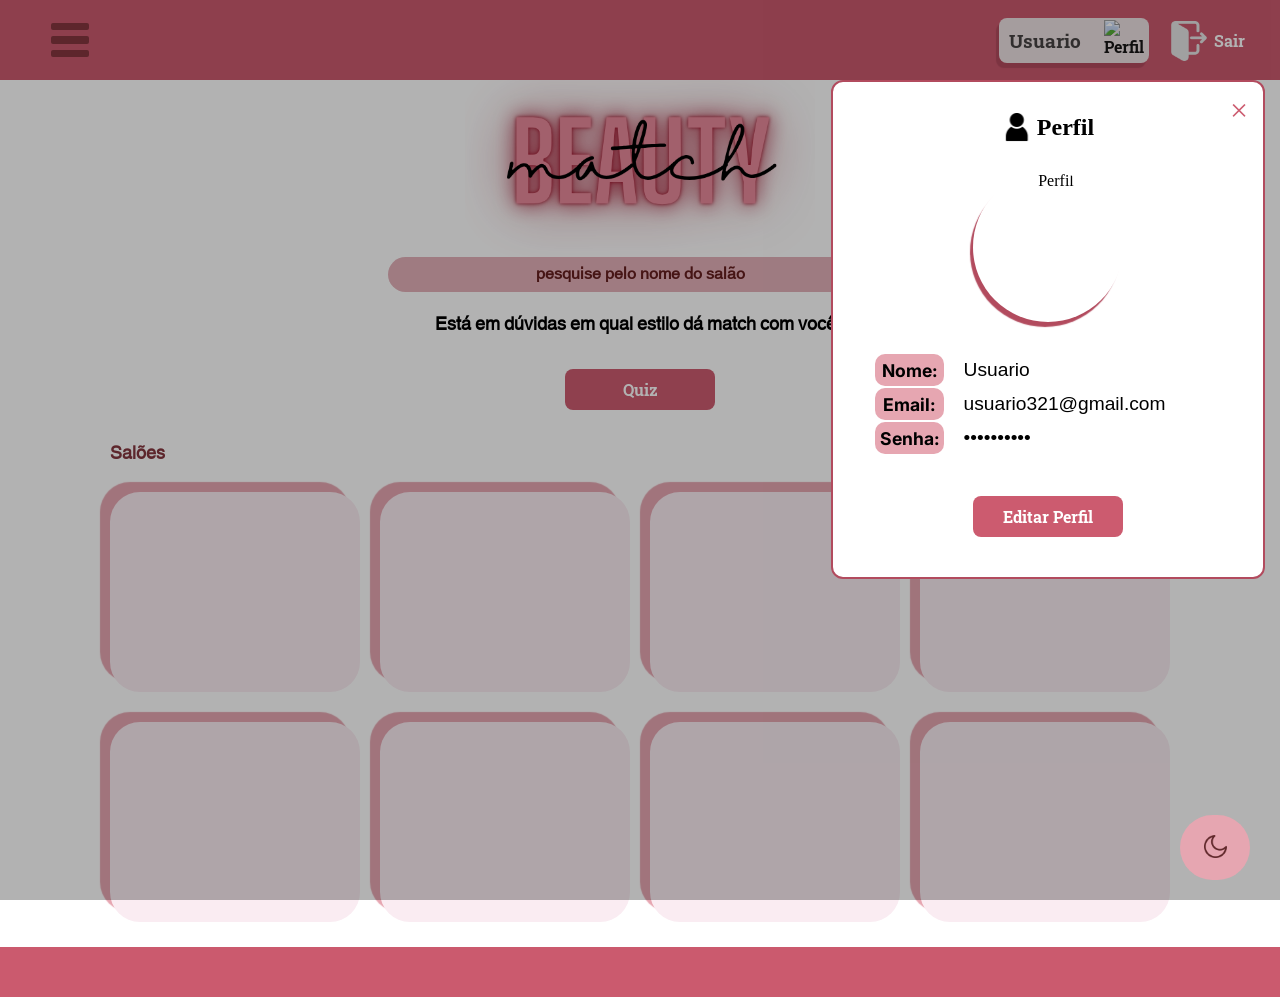
==== commit ac20ee8c: "Editando estilo de darkmode e pagina de quiz" ====
--- a/src/main/resources/static/index_logado.html
+++ b/src/main/resources/static/index_logado.html
@@ -67,7 +67,10 @@
                             <button id="editar-perfil">Editar Perfil</button>
                         </div>
                     </div>
-                    <a href=""><img class="logout-img" src="images/logout.png"></a>
+                    <div class="sair_conta">
+                    <a href="" id="logout-link"><img class="logout-img" src="images/logout.png"></a>
+                    <p>Sair</p>
+                    </div>
                 </div>
             </div>
     </nav>
--- a/src/main/resources/static/css/index.css
+++ b/src/main/resources/static/css/index.css
@@ -3,7 +3,7 @@
 }
 .topico{
     display: flex;
-    width: 1100px;;
+    width: 1100px;
     font-family: 'Roboto Slab', sans-serif;
     color: #85373f;
 }
@@ -34,6 +34,7 @@
     font-weight: bold;
     font-size: 1rem;
     background-color: #e3b0b9;
+    outline: none;
 
 }
 .container input::placeholder {
--- a/src/main/resources/static/css/index_logado.css
+++ b/src/main/resources/static/css/index_logado.css
@@ -9,8 +9,8 @@
 }
 
 nav .botao_logado{
-    width: 250px;
-    height: 40px;
+    width: 150px;
+    height: 25px;
     background-color: #f1ebebee;
     color: rgba(0, 0, 0, 0.9);
     font-family: 'Roboto Slab', sans-serif;
@@ -26,6 +26,7 @@
     display: flex;
     align-items: center;
     justify-content: left;
+    box-shadow: -3px 5px 1px #B24B5E;
     
 
 } nav .botao_logado:hover{
@@ -52,14 +53,14 @@
     width: 40px;
     height: 40px;
     filter: invert(0.9);
-    margin: 10px 0 0 20px;
+    margin: 10px 0 5px 20px;
 } 
 
 nav .perfil img.perfil-img {
     filter: none;
-    width: 50px;
-    height: 50px;
-    margin-left: 5px;
+    width: 40px;
+    height: 40px;
+    margin: 0 5px;
 }
 
 nav .perfil img.perfil-img:hover {
@@ -73,6 +74,26 @@
     filter: invert(1);
 }
 
+nav .perfil p {
+    font-family: 'Roboto Slab', sans-serif;
+    font-size: 1em;
+    color: #ffffff;
+    margin: 0 5px;
+    font-weight: bold;
+}
+
+nav .perfil .sair_conta {
+    display: flex;
+    align-items: center;
+    justify-content: center;
+    flex-direction: row;
+}
+
+nav .perfil .sair_conta:hover {
+    cursor: pointer;
+    transform: scale(1.03);
+    transition: all 0.1s;
+}
 /* Modal de perfil */
 .modal-perfil {
     display: none;
--- a/src/main/resources/static/css/darkmode.css
+++ b/src/main/resources/static/css/darkmode.css
@@ -56,6 +56,11 @@
   color: white;
 }
 
+
+body.dark-mode .containertable  input{
+  color: white;
+}
+
 body.dark-mode .dados-modal .label{
   background-color: #884b55; 
   color: white;
@@ -67,3 +72,9 @@
 body.dark-mode .titulo-modal img{
     filter: invert(1);
 }
+
+body.dark-mode .modal-agendamento .modal-conteudo{
+  background-color: #313131;
+  color: white;
+  border: 2px solid #632b36;
+}
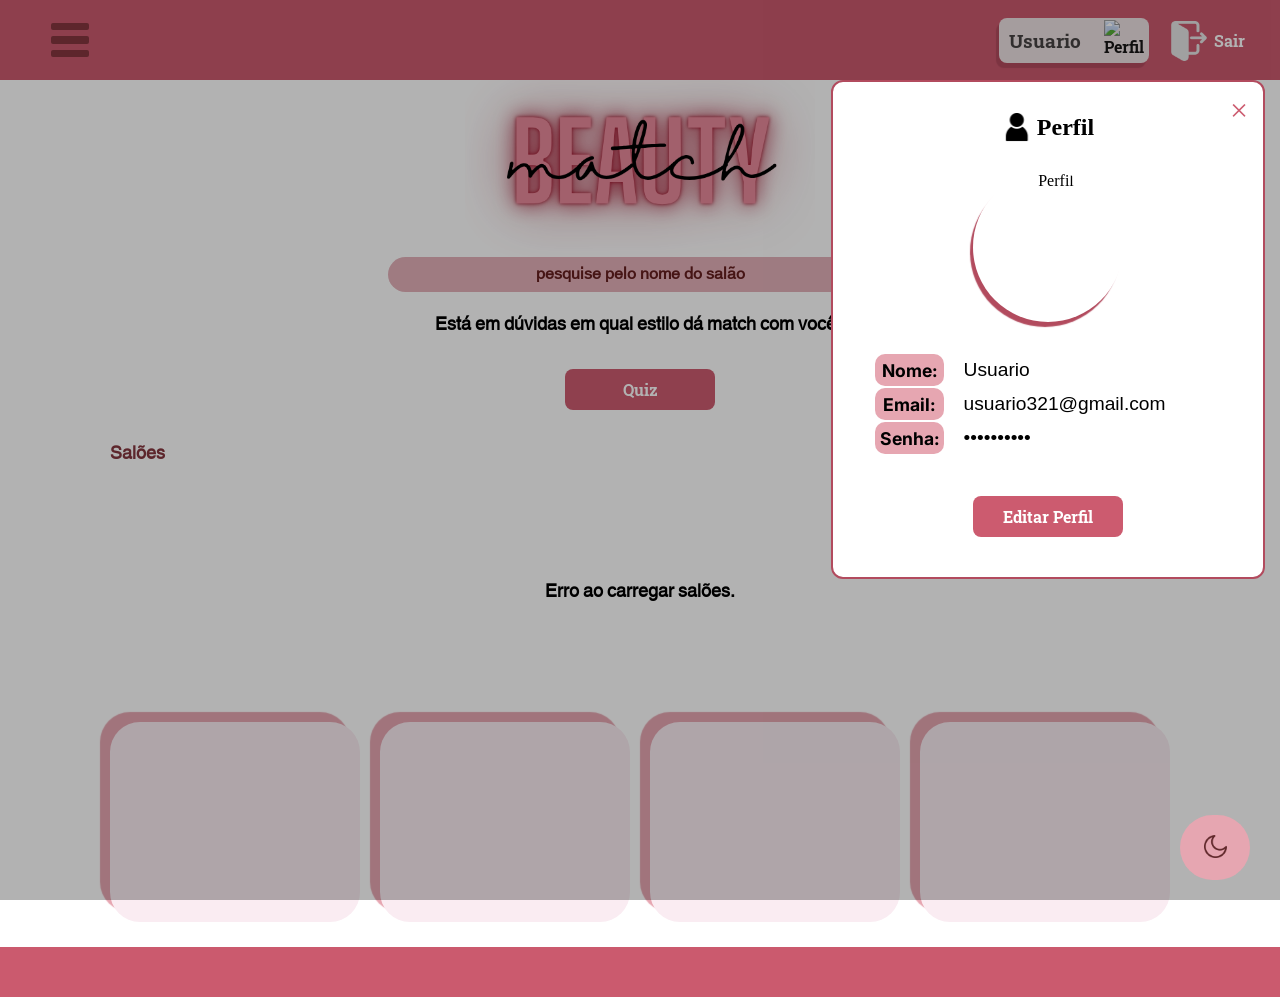
==== commit 0e7fa746: "Incluindo o scrip saloes.js nas páginas index.html e index_logado.html" ====
--- a/src/main/resources/static/index_logado.html
+++ b/src/main/resources/static/index_logado.html
@@ -109,6 +109,7 @@
     <script src="js/darkmode.js"></script>
     <script src="js/menu_navbar.js"></script>
     <script src="js/perfil_usuario.js"></script>
+    <script src="js/saloes.js"></script>
 </body>
 </html>
 
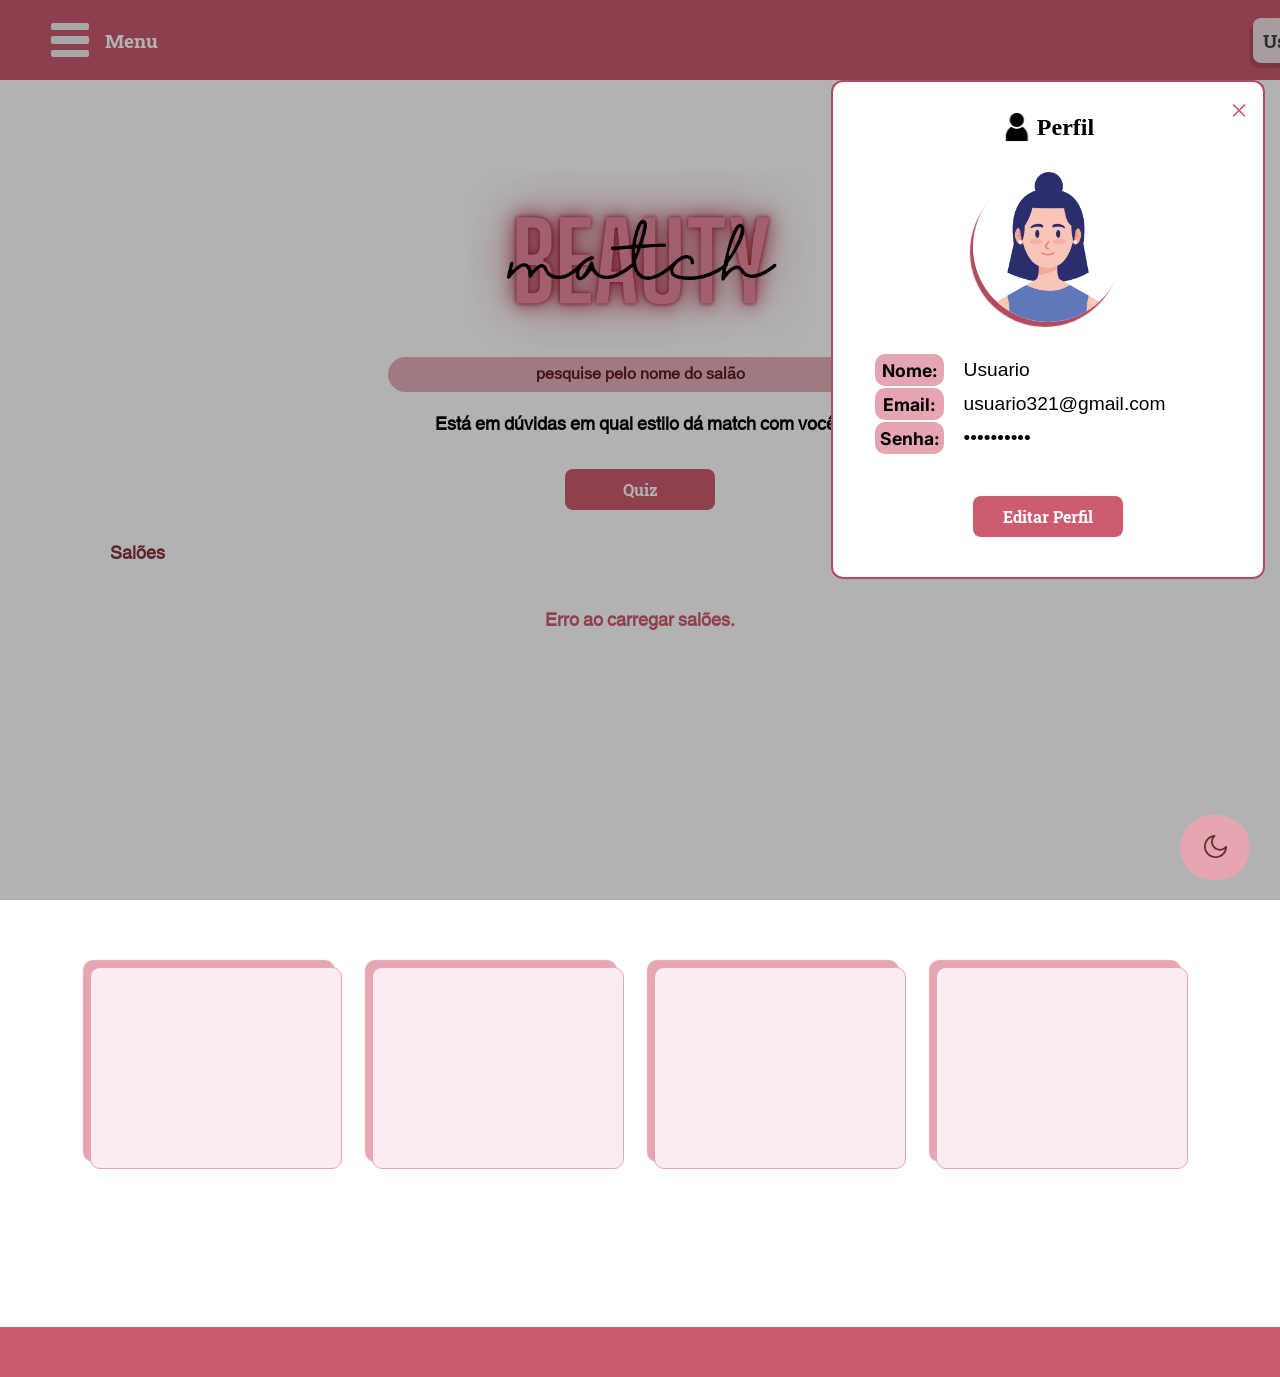
==== commit 4a54510f: "Alterando icone de menu do navbar" ====
--- a/src/main/resources/static/index_logado.html
+++ b/src/main/resources/static/index_logado.html
@@ -15,15 +15,18 @@
 <body>
     <!--NAVBAR-->
     <nav>
-        <div class="menu-icon" id="menu-icon">
+        <div class="div-menu">
+            <div class="menu-icon" id="menu-icon">
             <div class="bar"></div>
             <div class="bar"></div>
             <div class="bar"></div>
         </div>
+            <span class="menu-text">Menu</span>
+        </div>
         <div class="menu" id="menu">
             <ul>
                 <li><a class="menu-botao" href="">Salões</a></li>
-                <li><a class="menu-botao" href="">Agendamentos</a></li>
+                <li><a class="menu-botao" href="pages/agendamentos.html">Agendamentos</a></li>
                 <li><a class="menu-botao" href="pages/favoritos.html">Favoritos</a></li>
                 <li><a class="menu-botao" href="">Historico</a></li>
                 <li><a class="menu-botao" href="pages/quiz.html">Quiz</a></li>
--- a/src/main/resources/static/css/main.css
+++ b/src/main/resources/static/css/main.css
@@ -39,10 +39,20 @@
     height: 40px;
     cursor: pointer;
 }
+.menu-text {
+    margin-right: 1000px;
+    font-family: 'Roboto Slab', sans-serif;
+    font-size: 1.2em;
+    font-weight: bold;
+    color: #ffffff;
+    user-select: none;
+    transition: color 0.2s;
+}
+
 .menu-icon .bar{
     width: 38px;
     height: 10px;
-    background-color: #85373F;
+    background-color: #f0f0f0;
     margin: 3px 0;
     border-radius: 2px;
     transition: transform 0.3s;
@@ -196,3 +206,12 @@
     height: 50px;
     background-color: #CB5A6E;
 }
+
+.div-menu{
+    display: flex;
+    align-items: center;
+    justify-content: center;
+}
+.div-menu span{
+    padding: 0 15px;
+}
--- a/src/main/resources/static/css/index.css
+++ b/src/main/resources/static/css/index.css
@@ -1,5 +1,8 @@
 main{
     flex-direction: column;
+    align-items: center;
+    justify-content: flex-start;
+    padding-top: 100px;
 }
 .topico{
     display: flex;
@@ -7,6 +10,12 @@
     font-family: 'Roboto Slab', sans-serif;
     color: #85373f;
 }
+
+.topico h1{
+    border-left: 4px solid #d46b6b;
+    padding-left: 10px;
+}
+
 .topico p{
     padding: 0 0 0 20px;
 }
@@ -66,17 +75,44 @@
 #carrossel-container{
     margin: 0 0 20px 0;
     width: 1100px;
-    height: 210px;
+    min-height: 210px;
+    display: flex;
     flex-direction: row;
+    flex-wrap: wrap;
+    align-items: flex-start;
+    justify-content: flex-start;
+    gap: 10px;
+    padding: 0;
 }
 
 .card {
     min-width: 250px;
     min-height: 200px;
     margin: 10px 10px 10px 10px;
-    border-radius: 30px;
-    box-shadow: -10px -10px 1px #E6A6B1;
+    border-radius: 10px;
+    box-shadow: -7px -7px 1px #E6A6B1;
     background-color: #FAECF2;
+    overflow: hidden;
+    flex-shrink: 0;
+    border: 1px solid #E6A6B1;
+}
+
+/* Garantir que os cards sejam posicionados corretamente */
+#carrossel-container .card:nth-child(4n+1) {
+    margin-left: 0;
+}
+
+#carrossel-container .card:nth-child(4n) {
+    margin-right: 0;
+}
+
+.card-logo {
+    width: 100%;
+    height: 120px;
+    object-fit: cover;
+    display: block;
+    border-top-left-radius: 16px;
+    border-top-right-radius: 16px;
 }
 
 .card:hover, .botao:hover, .container input:hover{
@@ -84,3 +120,16 @@
     transform: scale(1.03);
     transition: all 0.2s;
 }
+
+.card .card-nome {
+    font-family: HelveticaWorld, sans-serif;
+    font-size: 1.2em;
+    font-weight: 900;
+    color: #CC5B6F;
+    padding: 10px;
+    text-align: center;
+}
+
+h1{
+    color: #CC5B6F;
+}
--- a/src/main/resources/static/css/index_logado.css
+++ b/src/main/resources/static/css/index_logado.css
@@ -6,6 +6,8 @@
     display: flex;
     align-items: center;
     justify-content: center;
+    position: relative;
+    z-index: 1100;
 }
 
 nav .botao_logado{
@@ -87,6 +89,8 @@
     align-items: center;
     justify-content: center;
     flex-direction: row;
+    position: relative;
+    z-index: 1100;
 }
 
 nav .perfil .sair_conta:hover {
--- a/src/main/resources/static/css/darkmode.css
+++ b/src/main/resources/static/css/darkmode.css
@@ -4,7 +4,8 @@
 }
 
 body.dark-mode {
-  background-color: #313131;
+  
+        background: linear-gradient(135deg, #1a1a1a 0%, #2d2d2d 100%);
   color: white;
   transition: 0.3s;
 }
@@ -77,4 +78,43 @@
   background-color: #313131;
   color: white;
   border: 2px solid #632b36;
+}
+
+body.dark-mode .containertable{
+    background-color: #632b36;
+}
+
+body.dark-mode .containerinformacoes{
+    background-color: #632b36;
+}
+body.dark-mode .containerinformacoes p{
+    color: white;
+}
+
+body.dark-mode .containertable input{
+    color: white;
+}
+
+/*Agendamentos*/
+
+body.dark-mode .header-agendamentos h1 {
+    color: white;
+
+}body.dark-mode .agendamento-info h3 {
+    color: #d46b6b;
+
+}body.dark-mode .agendamento-info p {
+    color: white;
+}
+
+body.dark-mode .detalhe-item strong {
+    color: white;
+}
+
+body.dark-mode .agendamento-card {
+    background-color: #632b36;
+}
+
+body.dark-mode .detalhe-item {
+    color: #d4cfcf;
 }
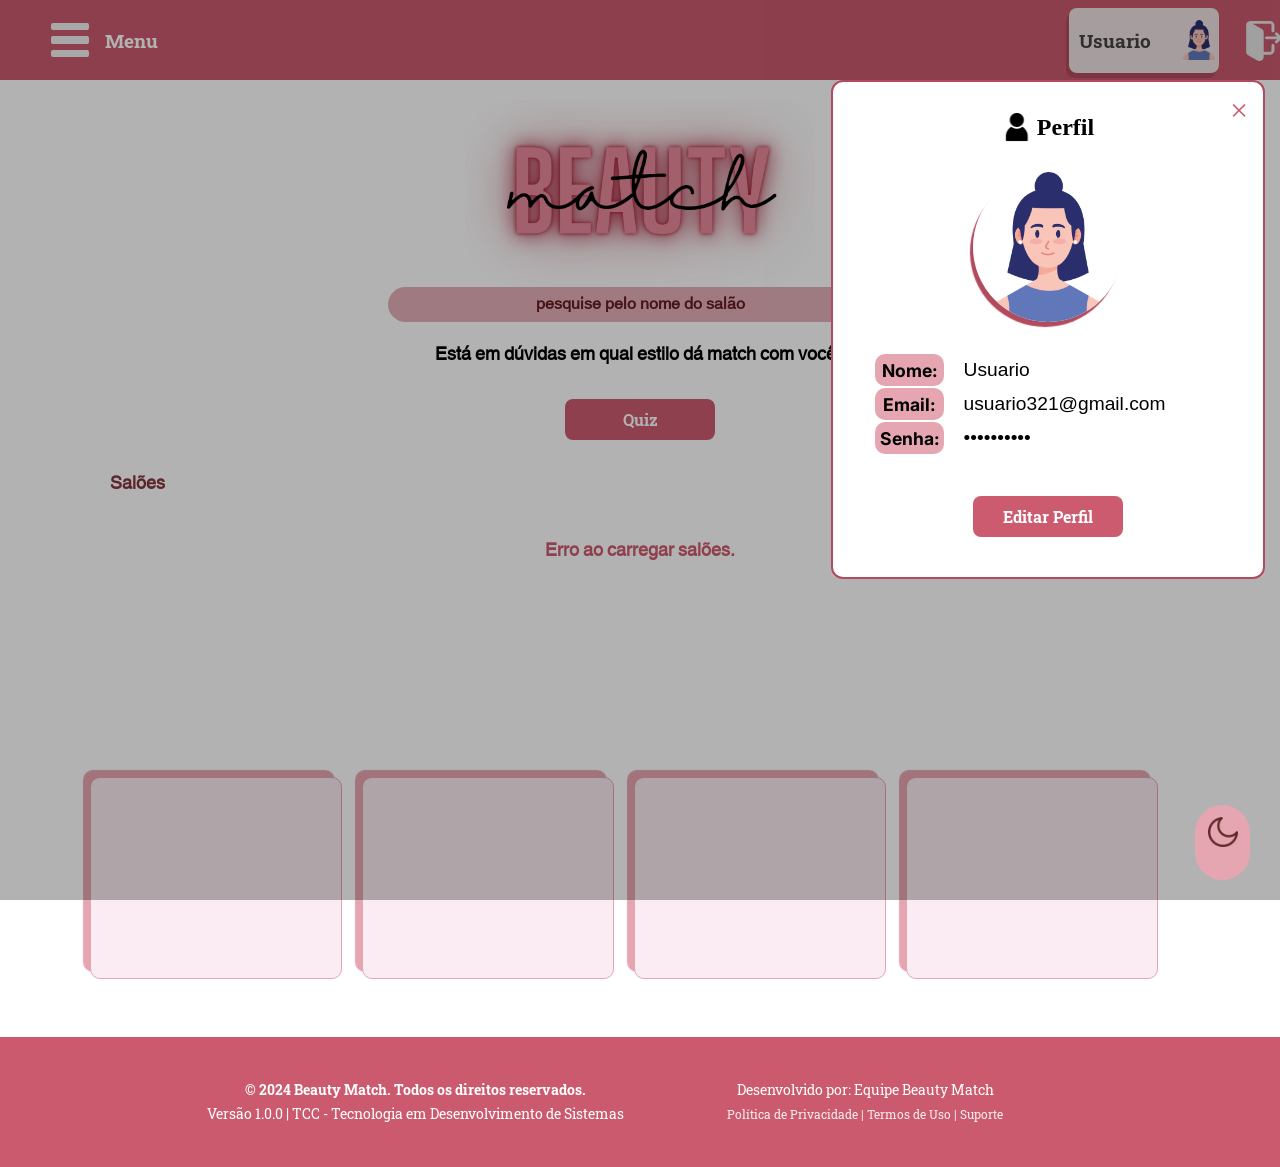
==== commit c036ff7a: "Adicionando informações no footer" ====
--- a/src/main/resources/static/index_logado.html
+++ b/src/main/resources/static/index_logado.html
@@ -106,7 +106,22 @@
     
     <a class="botao" id="darkmode-botao" href=""><div class="darkmode"><img src="images/dark.png"></div></a>
     <!--FOOTER-->
-    <footer></footer>
+    <footer>
+        <div class="footer-content">
+            <div class="footer-section">
+                <p>&copy; 2024 Beauty Match. Todos os direitos reservados.</p>
+            </div>
+            <div class="footer-section">
+                <p>Desenvolvido por: Equipe Beauty Match</p>
+            </div>
+            <div class="footer-section">
+                <p>Versão 1.0.0 | TCC - Tecnologia em Desenvolvimento de Sistemas</p>
+            </div>
+            <div class="footer-section">
+                <p>Política de Privacidade | Termos de Uso | Suporte</p>
+            </div>
+        </div>
+    </footer>
 
     <!--SCRIPT JS-->
     <script src="js/darkmode.js"></script>
--- a/src/main/resources/static/css/main.css
+++ b/src/main/resources/static/css/main.css
@@ -40,7 +40,6 @@
     cursor: pointer;
 }
 .menu-text {
-    margin-right: 1000px;
     font-family: 'Roboto Slab', sans-serif;
     font-size: 1.2em;
     font-weight: bold;
@@ -157,7 +156,7 @@
 } 
 
 #button-index{
-    margin: 0px 80px;
+    margin: 0px;
 }
 #button-index .botao{
     width: 150px;
@@ -172,8 +171,8 @@
 
 
 #darkmode-botao{
-    width: 70px;
-    height: 45px;
+    width: 55px;
+    height: 55px;
     background-color: #E6A6B1;
     color: rgba(0, 0, 0, 0.7);
     border-radius: 100px;
@@ -186,25 +185,110 @@
     bottom: 10px;
 }
 .darkmode img {
-    padding: 10px;
-    width: 23px;
-    height: 23px;
+    margin: 2px;
+    width: 30px;
+    height: 30px;
     filter: invert(18%) sepia(32%) saturate(1172%) hue-rotate(308deg) brightness(92%) contrast(92%);
 }
 
 /*Main*/
 main{
     display: flex;
-    justify-content: center;
-    align-items: center;
-    min-height: 100vh;
+    flex-direction: column;
+    align-items: center;
+    justify-content: flex-start;
+    min-height: calc(100vh - 80px);
+    padding-top: 100px;
 }
 
 /*Footer*/
 footer{
     width: 100%;
-    height: 50px;
+    min-height: 100px;
     background-color: #CB5A6E;
+    display: flex;
+    align-items: center;
+    justify-content: center;
+    padding: 15px 0;
+    margin-top: auto;
+}
+
+.footer-content {
+    display: grid;
+    grid-template-columns: 1fr 1fr;
+    align-items: center;
+    justify-content: center;
+    text-align: center;
+    max-width: 900px;
+    width: 100%;
+    padding: 0 20px;
+}
+
+.footer-section {
+    margin: 3px 0;
+}
+
+.footer-section p {
+    color: #ffffff;
+    font-family: 'Roboto Slab', sans-serif;
+    font-size: 0.85em;
+    margin: 0;
+    line-height: 1.3;
+}
+
+.footer-section:first-child p {
+    font-weight: bold;
+    font-size: 0.9em;
+}
+
+.footer-section:last-child p {
+    font-size: 0.75em;
+    opacity: 0.9;
+}
+
+/* Responsividade do footer */
+@media (max-width: 768px) {
+    footer {
+        min-height: 120px;
+        padding: 12px 0;
+    }
+    
+    .footer-content {
+        grid-template-columns: 1fr;
+        gap: 10px;
+        padding: 0 15px;
+    }
+    
+    .footer-section p {
+        font-size: 0.8em;
+    }
+    
+    .footer-section:first-child p {
+        font-size: 0.85em;
+    }
+    
+    .footer-section:last-child p {
+        font-size: 0.7em;
+    }
+}
+
+@media (max-width: 480px) {
+    footer {
+        min-height: 140px;
+        padding: 10px 0;
+    }
+    
+    .footer-section p {
+        font-size: 0.75em;
+    }
+    
+    .footer-section:first-child p {
+        font-size: 0.8em;
+    }
+    
+    .footer-section:last-child p {
+        font-size: 0.65em;
+    }
 }
 
 .div-menu{
--- a/src/main/resources/static/css/index.css
+++ b/src/main/resources/static/css/index.css
@@ -1,9 +1,3 @@
-main{
-    flex-direction: column;
-    align-items: center;
-    justify-content: flex-start;
-    padding-top: 100px;
-}
 .topico{
     display: flex;
     width: 1100px;
@@ -29,12 +23,11 @@
     align-items: center;
     justify-content: center;
     text-align: center;
-    margin-top: 70px;
 
 }
 .container input {
     width: 100%;
-    height: 200px;
+    height: 40px;
     border: none ;
     border-radius: 30px;
     border-color: #9d7175;
@@ -74,37 +67,43 @@
 
 #carrossel-container{
     margin: 0 0 20px 0;
-    width: 1100px;
+    width: 100%;
+    max-width: 1100px;
     min-height: 210px;
     display: flex;
     flex-direction: row;
     flex-wrap: wrap;
     align-items: flex-start;
     justify-content: flex-start;
-    gap: 10px;
+    gap: 20px;
     padding: 0;
+    margin-left: auto;
+    margin-right: auto;
+    flex: 1;
+    margin-bottom: 50px;
 }
 
 .card {
-    min-width: 250px;
+    width: 250px;
     min-height: 200px;
-    margin: 10px 10px 10px 10px;
+    margin: 0;
     border-radius: 10px;
     box-shadow: -7px -7px 1px #E6A6B1;
     background-color: #FAECF2;
     overflow: hidden;
     flex-shrink: 0;
     border: 1px solid #E6A6B1;
+    flex: 0 0 250px;
 }
 
-/* Garantir que os cards sejam posicionados corretamente */
-#carrossel-container .card:nth-child(4n+1) {
+/* Remover regras específicas de nth-child que podem causar problemas */
+/* #carrossel-container .card:nth-child(4n+1) {
     margin-left: 0;
 }
 
 #carrossel-container .card:nth-child(4n) {
     margin-right: 0;
-}
+} */
 
 .card-logo {
     width: 100%;
@@ -132,4 +131,4 @@
 
 h1{
     color: #CC5B6F;
-}+}
--- a/src/main/resources/static/css/index_logado.css
+++ b/src/main/resources/static/css/index_logado.css
@@ -12,7 +12,7 @@
 
 nav .botao_logado{
     width: 150px;
-    height: 25px;
+    height: 45px;
     background-color: #f1ebebee;
     color: rgba(0, 0, 0, 0.9);
     font-family: 'Roboto Slab', sans-serif;
@@ -62,7 +62,7 @@
     filter: none;
     width: 40px;
     height: 40px;
-    margin: 0 5px;
+    margin: 0px;
 }
 
 nav .perfil img.perfil-img:hover {
@@ -91,12 +91,13 @@
     flex-direction: row;
     position: relative;
     z-index: 1100;
+    cursor: pointer;
+    transition: all 0.2s ease;
+    padding: 5px;
 }
 
 nav .perfil .sair_conta:hover {
-    cursor: pointer;
-    transform: scale(1.03);
-    transition: all 0.1s;
+    transform: scale(1.05);
 }
 /* Modal de perfil */
 .modal-perfil {
--- a/src/main/resources/static/css/darkmode.css
+++ b/src/main/resources/static/css/darkmode.css
@@ -43,6 +43,24 @@
 
 body.dark-mode footer {
   background-color: #632b36;
+}
+
+body.dark-mode .footer-content {
+  color: #ffffff;
+}
+
+body.dark-mode .footer-section p {
+  color: #ffffff;
+}
+
+body.dark-mode .footer-section:first-child p {
+  color: #ffffff;
+  font-weight: bold;
+}
+
+body.dark-mode .footer-section:last-child p {
+  color: #e6e6e6;
+  opacity: 0.9;
 }
 
 /*Index_lodago*/
@@ -112,9 +130,26 @@
 }
 
 body.dark-mode .agendamento-card {
-    background-color: #632b36;
+    background-color: #2D2D2D;
 }
 
 body.dark-mode .detalhe-item {
     color: #d4cfcf;
+}
+
+body.dark-mode .filtros select  {
+    background-color: #632b36;
+}
+
+
+body.dark-mode .btn-ver-detalhes {
+    background-color: #632b36;
+    border-bottom: 1px solid #d46b6b;
+    border-left: 1px solid #d46b6b;
+    border-top: none;
+    border-right: none;
+    color: white;
+}
+body.dark-mode .btn-ver-detalhes:hover {
+    background-color: #944545;
 }
